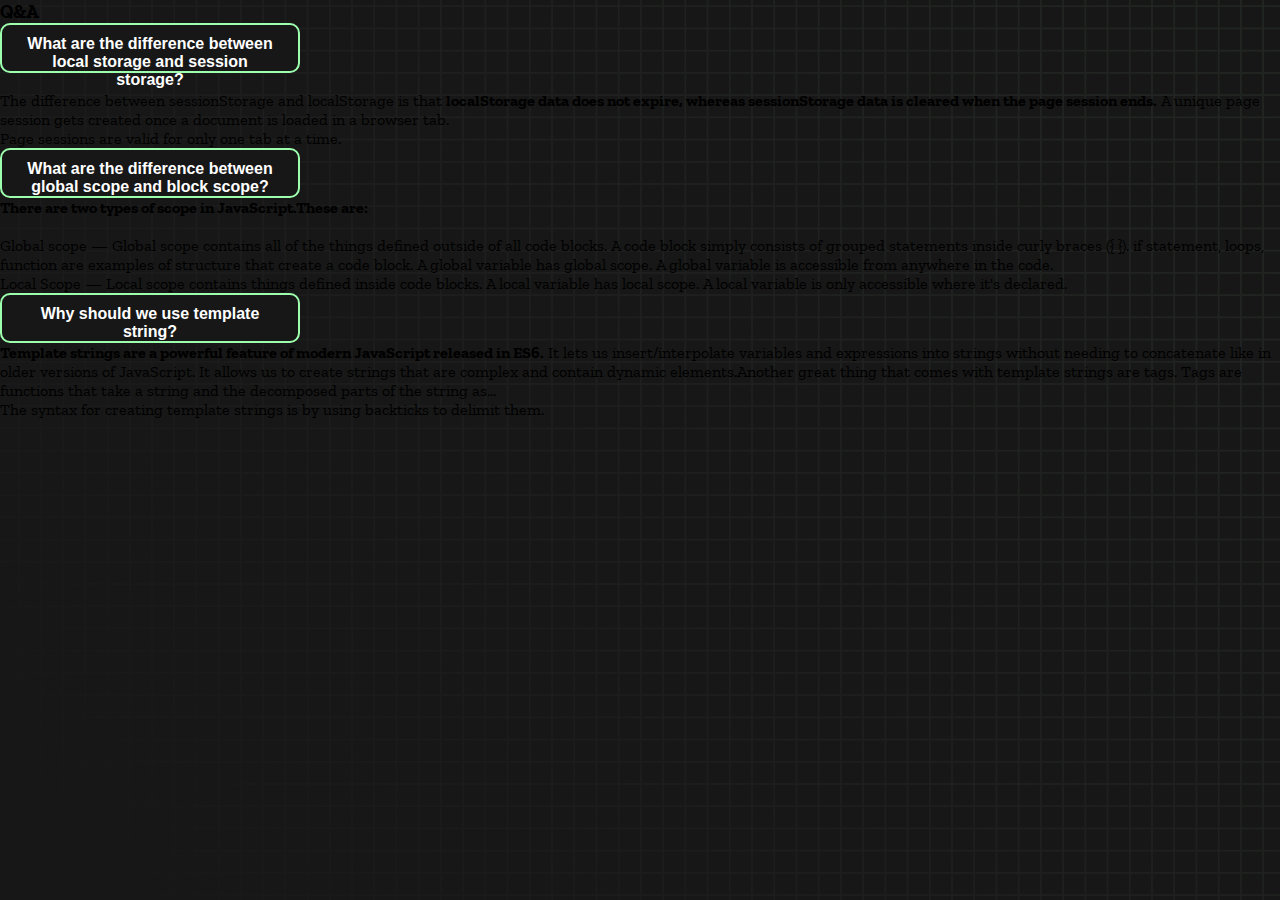
==== blog.html @ 7cca4be5 "Q&A" ====
<!DOCTYPE html>
<html lang="en">
  <head>
    <meta charset="UTF-8" />
    <meta http-equiv="X-UA-Compatible" content="IE=edge" />
    <meta name="viewport" content="width=device-width, initial-scale=1.0" />
    <title>Speed Monster</title>
    <link rel="stylesheet" href="styles.css" />
    <link rel="preconnect" href="https://fonts.googleapis.com" />
    <link rel="preconnect" href="https://fonts.gstatic.com" crossorigin />
    <link href="https://fonts.googleapis.com/css2?family=Zilla+Slab:wght@300;400;500&display=swap"
      rel="stylesheet"
    />
    <link href="https://cdn.jsdelivr.net/npm/bootstrap@5.2.1/dist/css/bootstrap.min.css" rel="stylesheet" integrity="sha384-iYQeCzEYFbKjA/T2uDLTpkwGzCiq6soy8tYaI1GyVh/UjpbCx/TYkiZhlZB6+fzT" crossorigin="anonymous">
  </head>
  <body>
    <section id="page-content">
      <div class="container accordion my-5" id="accordionExample">
        <h3 class="text-center text-bg-primary mb-5">Q&A</h3>
        <div class="accordion-item">
          <h2 class="accordion-header" id="headingOne">
            <button class="accordion-button" type="button" data-bs-toggle="collapse" data-bs-target="#collapseOne" aria-expanded="true" aria-controls="collapseOne">
              What are the difference between local storage and session storage?
            </button>
          </h2>
          <div id="collapseOne" class="accordion-collapse collapse show" aria-labelledby="headingOne" data-bs-parent="#accordionExample">
            <div class="accordion-body">
              <p>The difference between sessionStorage and localStorage is that <strong>localStorage data does not expire, whereas sessionStorage data is cleared when the page session ends.</strong>
                A unique page session gets created once a document is loaded in a browser tab.</strong>
              <br>
              <p>Page sessions are valid for only one tab at a time.</p>
            </div>
          </div>
        </div>
        <div class="accordion-item">
          <h2 class="accordion-header" id="headingTwo">
            <button class="accordion-button collapsed" type="button" data-bs-toggle="collapse" data-bs-target="#collapseTwo" aria-expanded="false" aria-controls="collapseTwo">
              What are the difference between global scope and block scope?
            </button>
          </h2>
          <div id="collapseTwo" class="accordion-collapse collapse" aria-labelledby="headingTwo" data-bs-parent="#accordionExample">
            <div class="accordion-body">
              <strong>There are two types of scope in JavaScript.These are:</strong>
              <br><br>
              <ul>
                <li>Global scope — Global scope contains all of the things defined outside of all code blocks. A code block simply consists of grouped statements inside curly braces ({ }). if statement, loops, function are examples of structure that create a code block. A global variable has global scope. A global variable is accessible from anywhere in the code.</li>
              </ul>
              <ul>
                <li>Local Scope — Local scope contains things defined inside code blocks. A local variable has local scope. A local variable is only accessible where it's declared.</li>
              </ul>
            </div>
          </div>
        </div>
        <div class="accordion-item">
          <h2 class="accordion-header" id="headingThree">
            <button class="accordion-button collapsed" type="button" data-bs-toggle="collapse" data-bs-target="#collapseThree" aria-expanded="false" aria-controls="collapseThree">
              Why should we use template string?
            </button>
          </h2>
          <div id="collapseThree" class="accordion-collapse collapse" aria-labelledby="headingThree" data-bs-parent="#accordionExample">
            <div class="accordion-body">
              <strong>Template strings are a powerful feature of modern JavaScript released in ES6.</strong> It lets us insert/interpolate variables and expressions into strings without needing to concatenate like in older versions of JavaScript. It allows us to create strings that are complex and contain dynamic elements.Another great thing that comes with template strings are tags. Tags are functions that take a string and the decomposed parts of the string as…
              <p>The syntax for creating template strings is by using backticks to delimit them.</p>
            </div>
          </div>
        </div>
      </div>
    </section>
    <script src="https://cdn.jsdelivr.net/npm/bootstrap@5.2.1/dist/js/bootstrap.bundle.min.js"></script>
  </body>
</html>
---- styles.css ----
* {
  padding: 0;
  margin: 0;
  box-sizing: border-box;
}

body {
  background-image: url("./bg.png");
  background-size: cover;
  background-position: left top;
  font-family: "Zilla Slab", serif;
}

.box-container {
  width: 70%;
  margin: 0 auto;
}

#question {
  height: 100px;
  display: flex;
  align-items: center;
  justify-content: center;
  color: white;
  font-size: 25px;
  border-radius: 15px;
  background: rgb(255, 255, 255);
  background: linear-gradient(
    92.49deg,
    rgba(255, 255, 255, 0.1) 0.18%,
    rgba(255, 255, 255, 0.05) 99.85%
  );
  backdrop-filter: blur(5px);
  margin-bottom: 30px;
  padding: 15px;
}

.blog-page{
  color: #fff;
  float: right;
  margin: 10px 20px;
}

#display {
  height: 100px;
  display: flex;
  flex-wrap: wrap;
  align-items: center;
  padding-left: 5rem;
  color: white;
  font-size: 32px;
  background-color: #171717;
  border: 2px solid #9dffad;
  border-radius: 15px;
}

#countdown {
  position: fixed;
  height: 100vh;
  width: 100vw;
  background-color: rgba(0, 0, 0, 0.8);
  top: 0;
  left: 0;
  display: flex;
  align-items: center;
  justify-content: center;
  font-size: 3rem;
  color: white;
  display: none;
}
#result {
  position: absolute;
  top: 50%;
  left: 50%;
  -ms-transform: translate(-50%, -50%);
  transform: translate(-50%, -50%);
  height: 250px;
  max-width: 400px;
  background-color: #171717;
  border-radius: 15px;
  border: 2px solid #9dffad;
  color: white;
  text-align: center;
  padding: 2rem;
}
#show-time{
  text-align: center;
  color: white;
  margin: 10px 0;
}

.green {
  color: #9dffad;
}
.red {
  color: #eb6565;
}
.bold {
  font-weight: 700;
}
.inactive {
  border: 2px solid white !important;
}
.hidden {
  display: none;
}
.title {
  text-align: center;
  color: white;
  margin: 20px 0;
}

.divider-container {
  height: 80px;
  display: flex;
  justify-content: center;
  align-items: center;
  gap: 15px;
  margin: 0 auto;
}

.line {
  height: 2px;
  background: white;
  width: 100%;
}

.title2 {
  color: white;
  display: block;
}

.buttons {
  display: flex;
  justify-content: center;
  margin: 30px 0;
}
button {
  padding: 10px 20px;
  border: none;
  font-size: 16px;
  font-weight: bold;
  width: 300px;
  height: 50px;
  color: white;
  background-color: #171717;
  border-radius: 10px;
  border: 2px solid #9dffad;
  cursor: pointer;
}

#histories {
  display: flex;
  flex-direction: row;
  flex-wrap: wrap;
  justify-content: space-between;
}

.card {
  max-width: 32%;
  height: 100%;
  padding: 50px;
  display: flex;
  flex-direction: column;
  justify-content: space-between;
  align-items: center;
  padding: 20px 30px;
  color: white;
  border-radius: 15px;
  background: rgb(255, 255, 255);
  background: linear-gradient(
    92.49deg,
    rgba(255, 255, 255, 0.1) 0.18%,
    rgba(255, 255, 255, 0.05) 99.85%
  );
  backdrop-filter: blur(5px);
  margin-bottom: 30px;
}

.card h3{
  text-align: center;
  margin-bottom: 12px;
}
.card p{
  text-align: center;
  margin-bottom: 7px;
}

#modal-background {
  background: rgb(255, 255, 255);
  background: linear-gradient(
    92.49deg,
    rgba(255, 255, 255, 0.1) 0.18%,
    rgba(255, 255, 255, 0.05) 99.85%
  );
  backdrop-filter: blur(5px);
  height: 100vh;
  width: 100%;
  position: fixed;
  top: 0;
}


@media (max-width: 1024px) {
  #histories {
    flex-direction: column;
  }
  .card {
    max-width: 100%;
}

@media only screen and (max-width: 700px) {
  .box-container {
    padding: 0 20px;
    width: 100%;
  }
  .card {
    flex-direction: column;
    text-align: c;
  }
}
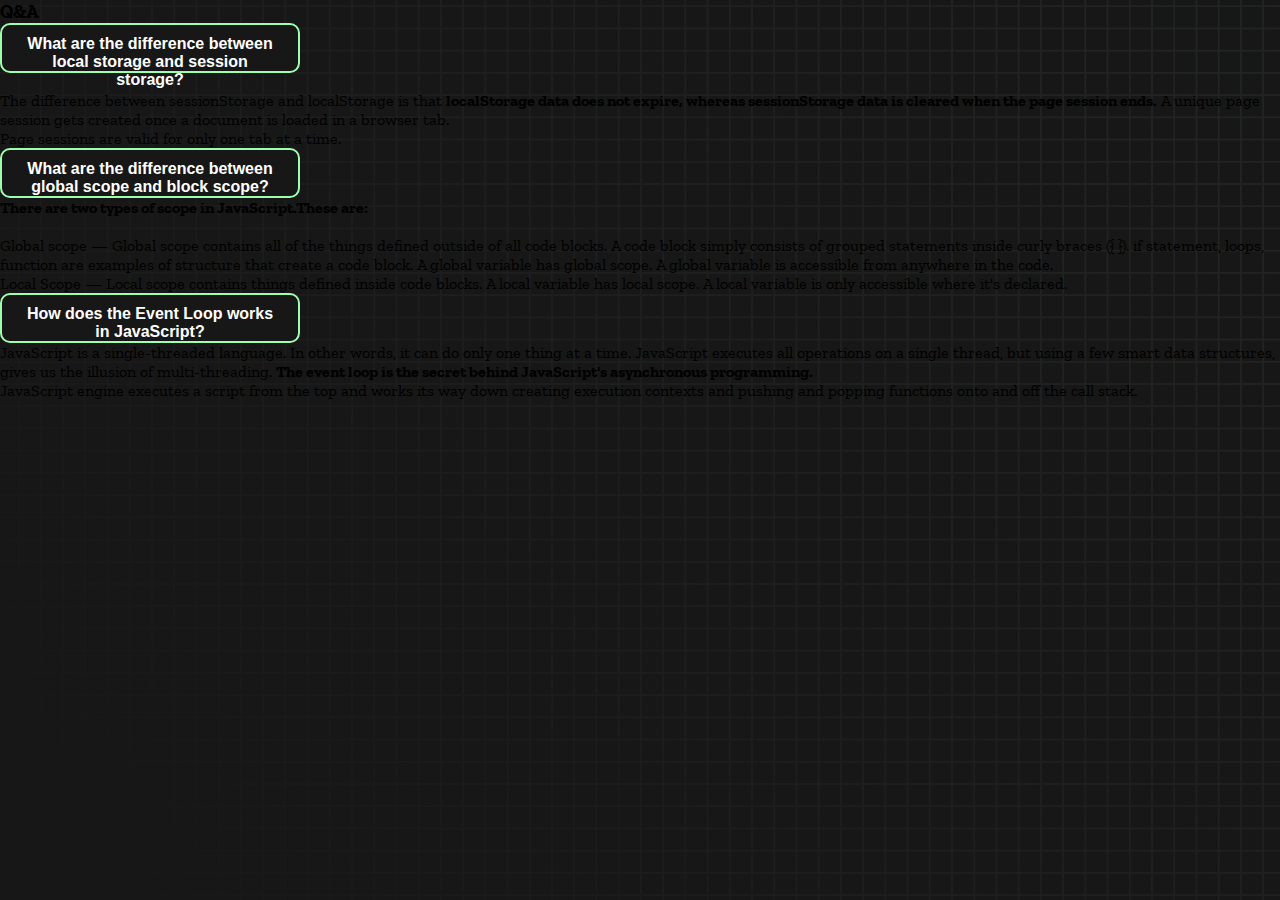
==== commit a0657520: "Blog page Event loop Q" ====
--- a/blog.html
+++ b/blog.html
@@ -16,7 +16,9 @@
   <body>
     <section id="page-content">
       <div class="container accordion my-5" id="accordionExample">
-        <h3 class="text-center text-bg-primary mb-5">Q&A</h3>
+       <div class="text-center">   
+        <h3 class="text-center badge text-bg-primary mb-5">Q&A</h3>
+       </div>
         <div class="accordion-item">
           <h2 class="accordion-header" id="headingOne">
             <button class="accordion-button" type="button" data-bs-toggle="collapse" data-bs-target="#collapseOne" aria-expanded="true" aria-controls="collapseOne">
@@ -54,13 +56,13 @@
         <div class="accordion-item">
           <h2 class="accordion-header" id="headingThree">
             <button class="accordion-button collapsed" type="button" data-bs-toggle="collapse" data-bs-target="#collapseThree" aria-expanded="false" aria-controls="collapseThree">
-              Why should we use template string?
+              How does the Event Loop works in JavaScript?
             </button>
           </h2>
           <div id="collapseThree" class="accordion-collapse collapse" aria-labelledby="headingThree" data-bs-parent="#accordionExample">
             <div class="accordion-body">
-              <strong>Template strings are a powerful feature of modern JavaScript released in ES6.</strong> It lets us insert/interpolate variables and expressions into strings without needing to concatenate like in older versions of JavaScript. It allows us to create strings that are complex and contain dynamic elements.Another great thing that comes with template strings are tags. Tags are functions that take a string and the decomposed parts of the string as…
-              <p>The syntax for creating template strings is by using backticks to delimit them.</p>
+              <p>JavaScript is a single-threaded language. In other words, it can do only one thing at a time. JavaScript executes all operations on a single thread, but using a few smart data structures, gives us the illusion of multi-threading. <strong>The event loop is the secret behind JavaScript's asynchronous programming.</strong></p>
+              <p>JavaScript engine executes a script from the top and works its way down creating execution contexts and pushing and popping functions onto and off the call stack.</p>
             </div>
           </div>
         </div>
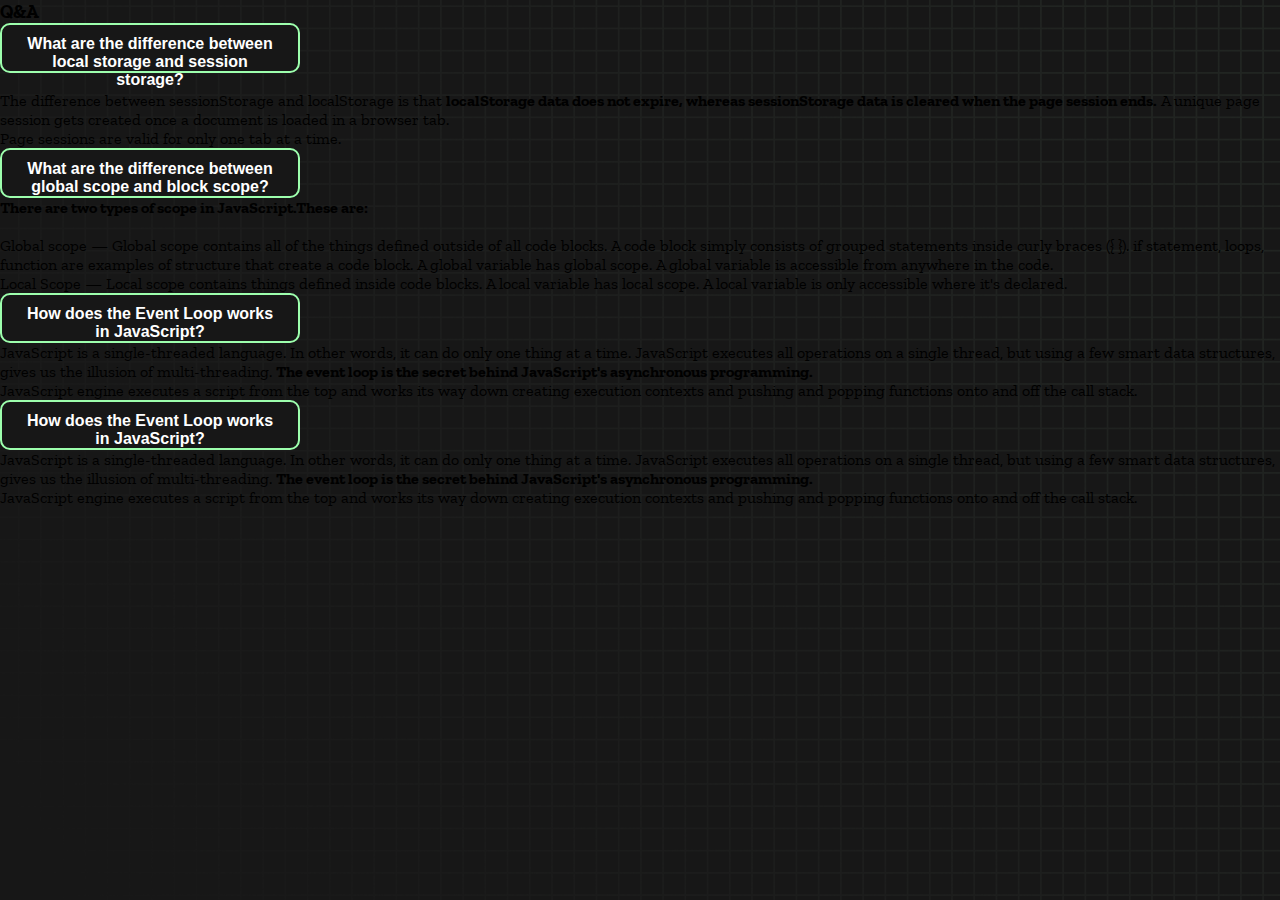
==== commit 8a7fb3b6: "Accordion 4 added" ====
--- a/blog.html
+++ b/blog.html
@@ -66,6 +66,19 @@
             </div>
           </div>
         </div>
+        <div class="accordion-item">
+          <h2 class="accordion-header" id="headingFour">
+            <button class="accordion-button collapsed" type="button" data-bs-toggle="collapse" data-bs-target="#collapseFour" aria-expanded="false" aria-controls="collapseFour">
+              How does the Event Loop works in JavaScript?
+            </button>
+          </h2>
+          <div id="collapseFour" class="accordion-collapse collapse" aria-labelledby="headingFour" data-bs-parent="#accordionExample">
+            <div class="accordion-body">
+              <p>JavaScript is a single-threaded language. In other words, it can do only one thing at a time. JavaScript executes all operations on a single thread, but using a few smart data structures, gives us the illusion of multi-threading. <strong>The event loop is the secret behind JavaScript's asynchronous programming.</strong></p>
+              <p>JavaScript engine executes a script from the top and works its way down creating execution contexts and pushing and popping functions onto and off the call stack.</p>
+            </div>
+          </div>
+        </div>
       </div>
     </section>
     <script src="https://cdn.jsdelivr.net/npm/bootstrap@5.2.1/dist/js/bootstrap.bundle.min.js"></script>
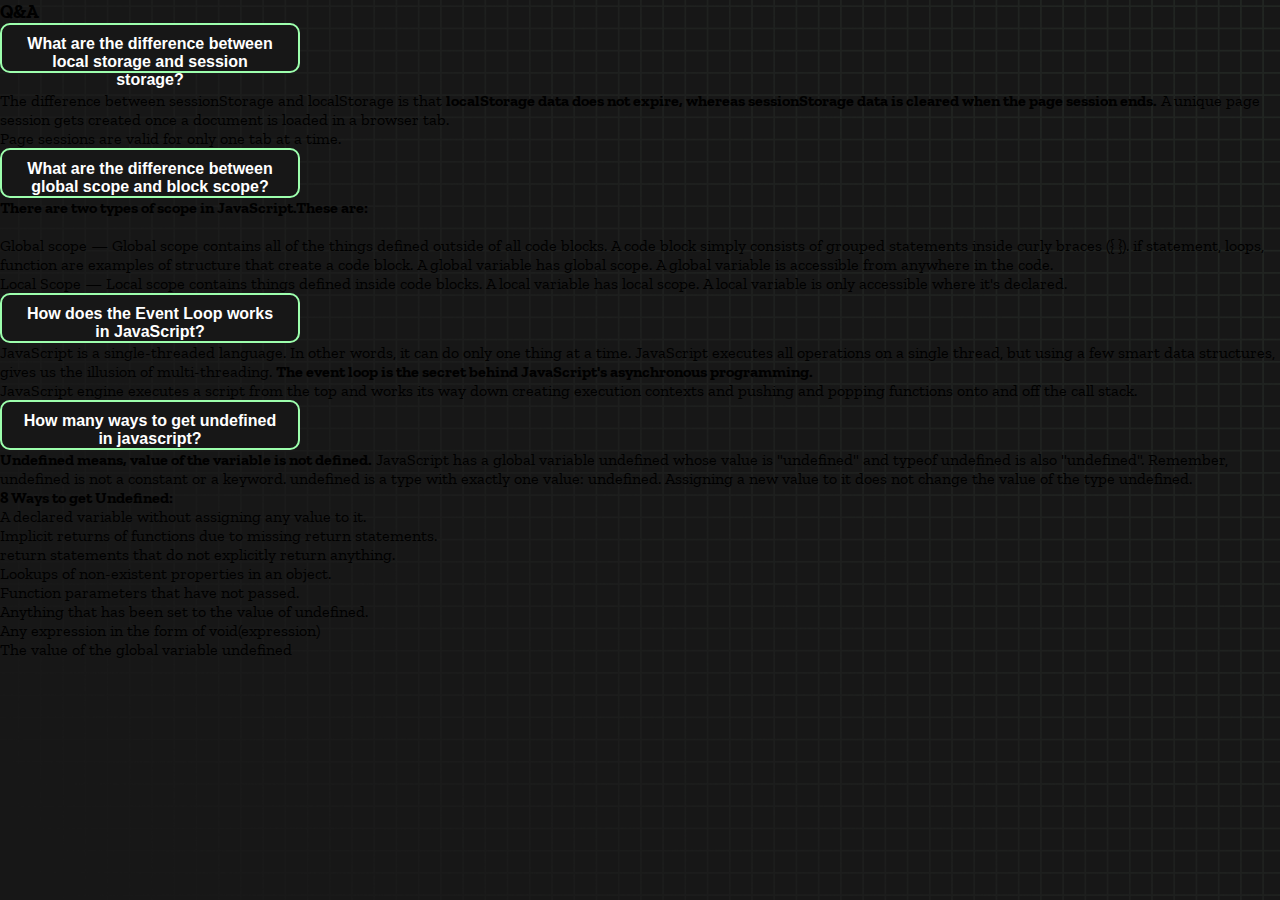
==== commit 9f0e85f7: "Last QnA" ====
--- a/blog.html
+++ b/blog.html
@@ -69,13 +69,23 @@
         <div class="accordion-item">
           <h2 class="accordion-header" id="headingFour">
             <button class="accordion-button collapsed" type="button" data-bs-toggle="collapse" data-bs-target="#collapseFour" aria-expanded="false" aria-controls="collapseFour">
-              How does the Event Loop works in JavaScript?
+              How many ways to get undefined in javascript?
             </button>
           </h2>
           <div id="collapseFour" class="accordion-collapse collapse" aria-labelledby="headingFour" data-bs-parent="#accordionExample">
             <div class="accordion-body">
-              <p>JavaScript is a single-threaded language. In other words, it can do only one thing at a time. JavaScript executes all operations on a single thread, but using a few smart data structures, gives us the illusion of multi-threading. <strong>The event loop is the secret behind JavaScript's asynchronous programming.</strong></p>
-              <p>JavaScript engine executes a script from the top and works its way down creating execution contexts and pushing and popping functions onto and off the call stack.</p>
+              <p><b>Undefined means, value of the variable is not defined.</b> JavaScript has a global variable undefined whose value is "undefined" and typeof undefined is also "undefined". Remember, undefined is not a constant or a keyword. undefined is a type with exactly one value: undefined. Assigning a new value to it does not change the value of the type undefined.</p>
+              <strong>8 Ways to get Undefined:</strong>
+              <ul>
+                <li>A declared variable without assigning any value to it.</li>
+                <li>Implicit returns of functions due to missing return statements.</li>
+                <li>return statements that do not explicitly return anything.</li>
+                <li>Lookups of non-existent properties in an object.</li>
+                <li>Function parameters that have not passed.</li>
+                <li>Anything that has been set to the value of undefined.</li>
+                <li>Any expression in the form of void(expression)</li>
+                <li>The value of the global variable undefined</li>
+              </ul>
             </div>
           </div>
         </div>
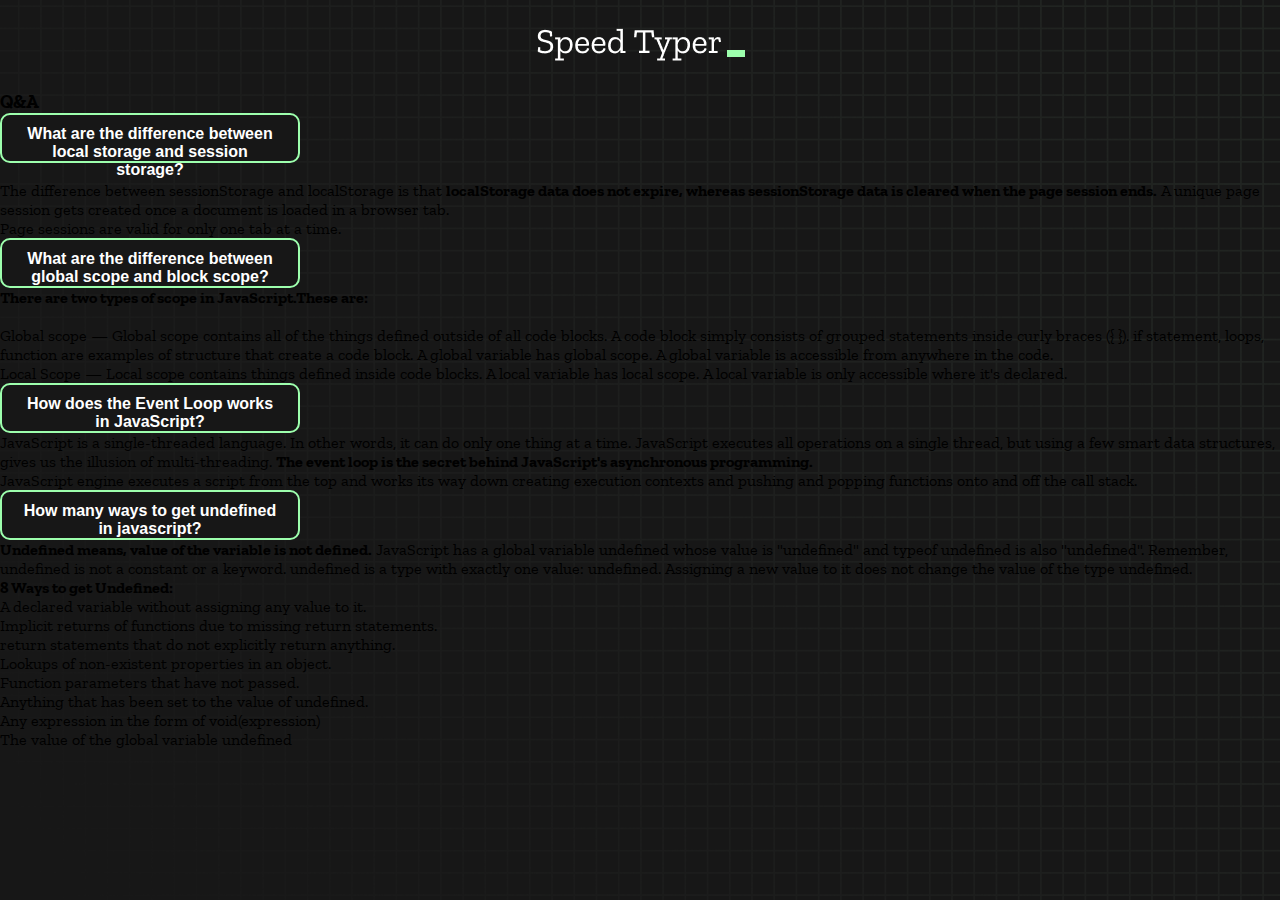
==== commit 5b606857: "Final" ====
--- a/blog.html
+++ b/blog.html
@@ -4,7 +4,7 @@
     <meta charset="UTF-8" />
     <meta http-equiv="X-UA-Compatible" content="IE=edge" />
     <meta name="viewport" content="width=device-width, initial-scale=1.0" />
-    <title>Speed Monster</title>
+    <title>Speed Monster Blog Page</title>
     <link rel="stylesheet" href="styles.css" />
     <link rel="preconnect" href="https://fonts.googleapis.com" />
     <link rel="preconnect" href="https://fonts.gstatic.com" crossorigin />
@@ -14,6 +14,7 @@
     <link href="https://cdn.jsdelivr.net/npm/bootstrap@5.2.1/dist/css/bootstrap.min.css" rel="stylesheet" integrity="sha384-iYQeCzEYFbKjA/T2uDLTpkwGzCiq6soy8tYaI1GyVh/UjpbCx/TYkiZhlZB6+fzT" crossorigin="anonymous">
   </head>
   <body>
+    <h1 class="title"><img src="./logo.png" /></h1>
     <section id="page-content">
       <div class="container accordion my-5" id="accordionExample">
        <div class="text-center">   
